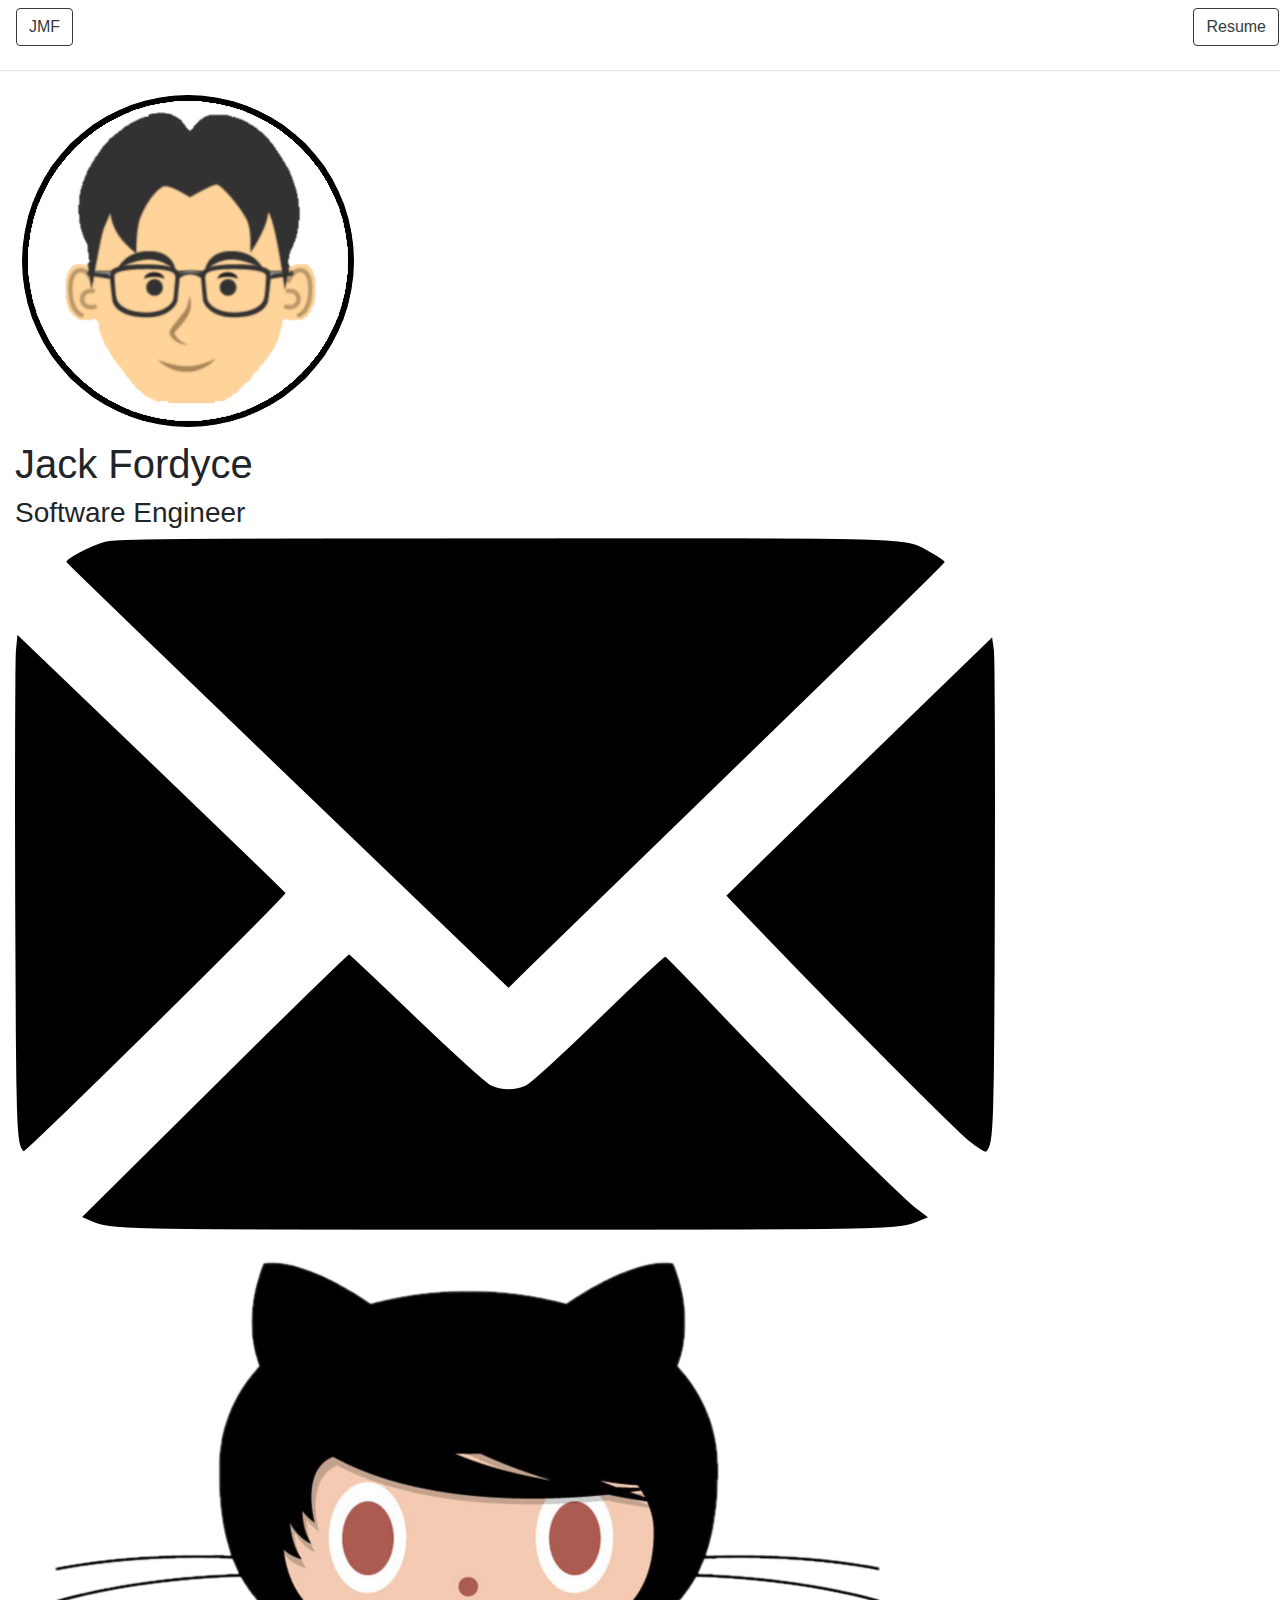
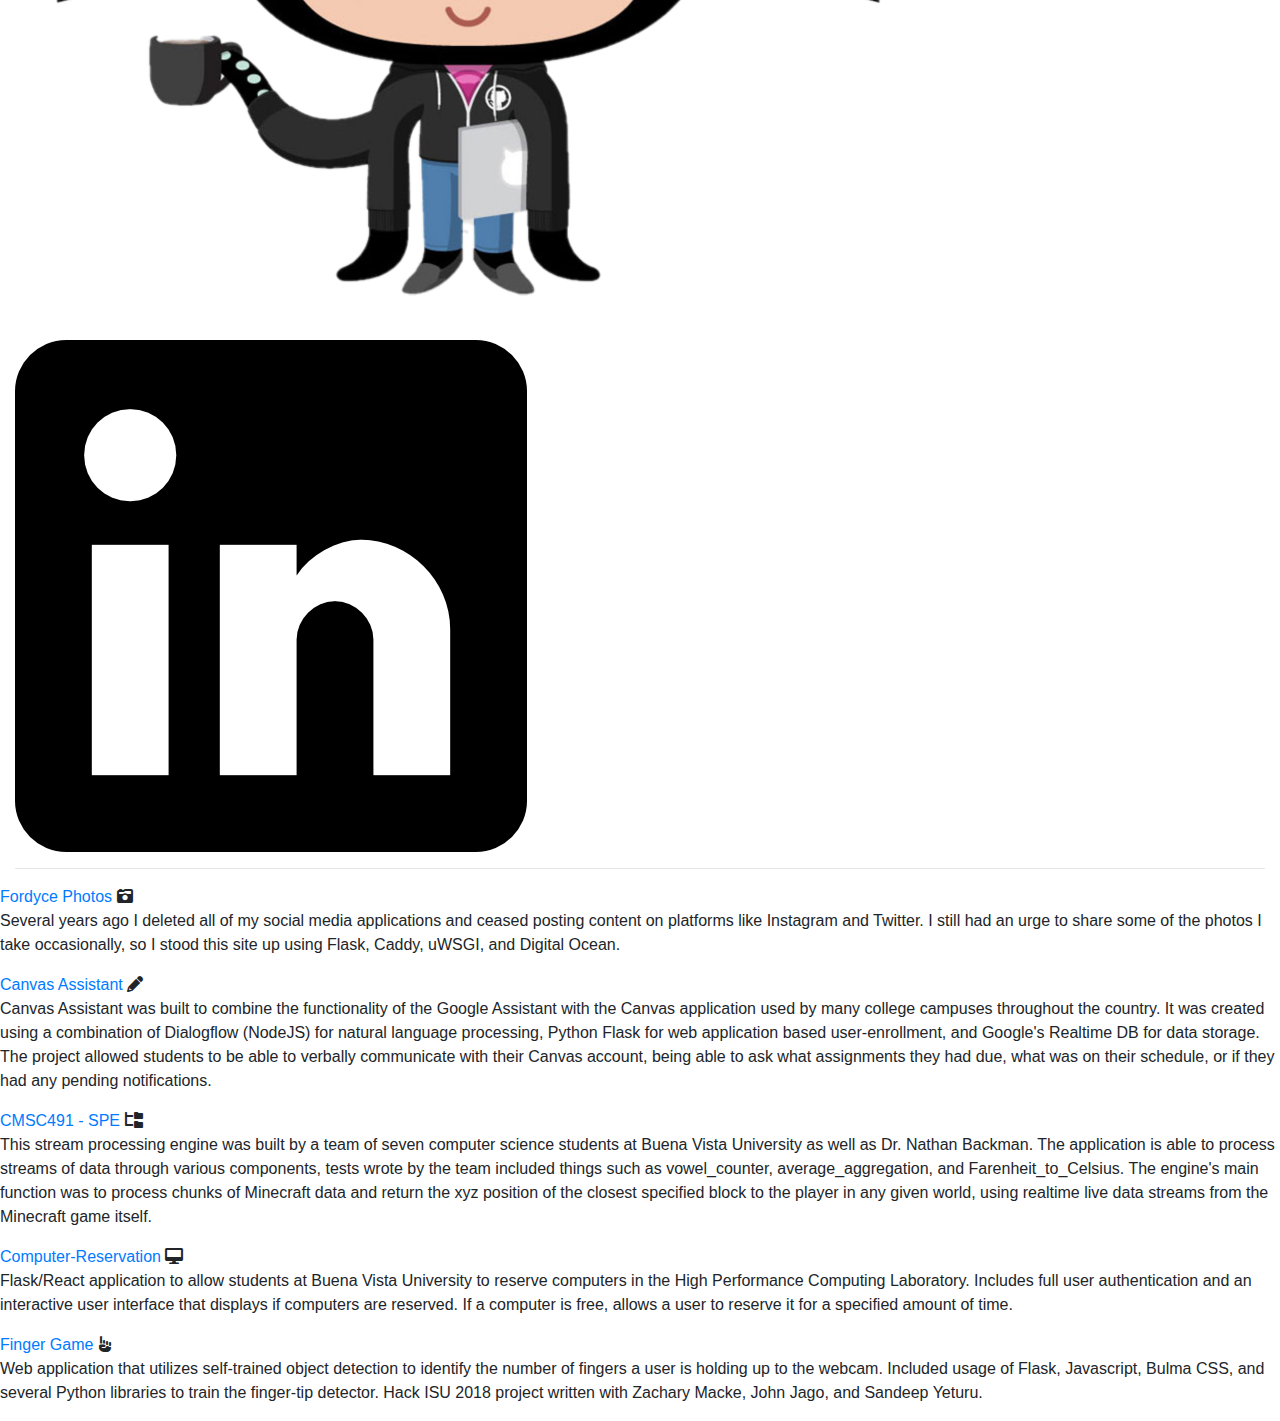
==== app/templates/index.html @ 5f581eb6 "feat: moving app structure into /app for testing purposes" ====
<!DOCTYPE html>
<html lang="en">
  <head>
    <meta charset="utf-8">
    <meta name="viewport" content="width=device-width, initial-scale=1, shrink-to-fit=no">
    <link rel="stylesheet" href="https://maxcdn.bootstrapcdn.com/bootstrap/4.0.0/css/bootstrap.min.css" integrity="sha384-Gn5384xqQ1aoWXA+058RXPxPg6fy4IWvTNh0E263XmFcJlSAwiGgFAW/dAiS6JXm" crossorigin="anonymous">
    <link rel="stylesheet" href="https://cdnjs.cloudflare.com/ajax/libs/font-awesome/6.0.0/css/all.min.css">
    <link rel="stylesheet" type="text/css" href="{{ url_for('static', filename='css/index.css') }}">
    <link rel="icon" href="../static/img/cartoonprof.png" type="image/x-icon">
    <title>Jack Fordyce</title>
  </head>

  <body>
    <nav class="navbar">
      <form target="" class="form-inline" action="/">
        <button class="btn btn-outline-dark my-2 my-sm-0" type="submit">JMF</button>
      </form>
      <div class="text-right row">
        <form target="_blank" class="form-inline" action="/resume/">
          <button class="btn btn-outline-dark my-2 my-sm-0 right-btn" type="submit">Resume</button>
        </form>
      </div>
    </nav>

    <hr id="top">

    <div id="total-cont">
      <div class="container-fluid">
        <div class="row top-marg" >
          <div class="col"id="top-level">
            <img id="prof-pic" src="../static/img/cartoonprof.png" alt="A cartoon representation of my face">
            <h1 id="name-header">Jack Fordyce</h1>
            <h3 id="title-header">Software Engineer</h3>
            <a href="mailto:jackmitchellfordyce@gmail.com" target="_blank" id="mail-link"><img class="mail-btn" src="../static/img/emailpic.png" alt="Send me an email"></a>
            <a href="https://github.com/jackmford" target="_blank" id="git-link"><img class="git-btn" src="../static/img/octos.png" alt="Visit my Github page"></a>
            <a href="https://www.linkedin.com/in/jackmitchellfordyce/" target="_blank" id="linked-link"><img class="linked-btn" src="../static/img/linkedin.png" alt="Visit my Linkedin page"></a>
            <hr>
          </div>
        </div>
      </div>

      <div class="container-fluid" id="proj-desc-container">
        <div class="row proj-row">
          <span class="proj-p-title"><a href=https://github.com/jackmford/fordycephotos target="_blank">Fordyce Photos</a> <i class="fas fa-camera-retro"></i></span>
          <p class="proj-p-des">Several years ago I deleted all of my social media applications and ceased posting content on platforms like Instagram and Twitter. I still had an urge to share some of the photos I take occasionally, so I stood this site up using Flask, Caddy, uWSGI, and Digital Ocean.</p>
        </div>
      </div>

      <div class="container-fluid" id="proj-desc-container">
        <div class="row proj-row">
          <span class="proj-p-title"><a href=https://github.com/jackmford/capstone target="_blank">Canvas Assistant</a> <i class="fas fa-pencil"></i></span>
          <p class="proj-p-des">Canvas Assistant was built to combine the functionality of the Google Assistant with the Canvas application used by many college campuses throughout the country. It was created using a combination of Dialogflow (NodeJS) for natural language processing, Python Flask for web application based user-enrollment, and Google's Realtime DB for data storage. The project allowed students to be able to verbally communicate with their Canvas account, being able to ask what assignments they had due, what was on their schedule, or if they had any pending notifications.</p>
        </div>
      </div>

      <div class="container-fluid" id="proj-desc-container">
        <div class="row proj-row">
          <span class="proj-p-title"><a href=https://github.com/nathan-backman/cmsc491-SPE target="_blank">CMSC491 - SPE</a> <i class="fas fa-folder-tree"></i></span>
          <p class="proj-p-des">This stream processing engine was built by a team of seven computer science students at Buena Vista University as well as Dr. Nathan Backman. The application is able to process streams of data through various components, tests wrote by the team included things such as vowel_counter, average_aggregation, and Farenheit_to_Celsius. The engine's main function was to process chunks of Minecraft data and return the xyz position of the closest specified block to the player in any given world, using realtime live data streams from the Minecraft game itself.</p>
        </div>
      </div>

      <div class="container-fluid" id="proj-desc-container">
        <div class="row proj-row">
          <span class="proj-p-title"><a href=https://github.com/jackmford/Computer-Reservation-System target="_blank">Computer-Reservation</a> <i class="fas fa-desktop"></i></span>
          <p class="proj-p-des">Flask/React application to allow students at Buena Vista University to reserve computers in the High Performance Computing Laboratory. Includes full user authentication and an interactive user interface that displays if computers are reserved. If a computer is free, allows a user to reserve it for a specified amount of time.</p>
        </div>
      </div>

      <div class="container-fluid" id="proj-desc-container">
        <div class="row proj-row">
          <span class="proj-p-title"><a href=https://github.com/jackmford/finger-game target="_blank">Finger Game</a> <i class="fas fa-hand-point-up"></i></span>
          <p class="proj-p-des">Web application that utilizes self-trained object detection to identify the number of fingers a user is holding up to the webcam. Included usage of Flask, Javascript, Bulma CSS, and several Python libraries to train the finger-tip detector. Hack ISU 2018 project written with Zachary Macke, John Jago, and Sandeep Yeturu.</p>
        </div>
      </div>
    </div>
  </body>
</html>
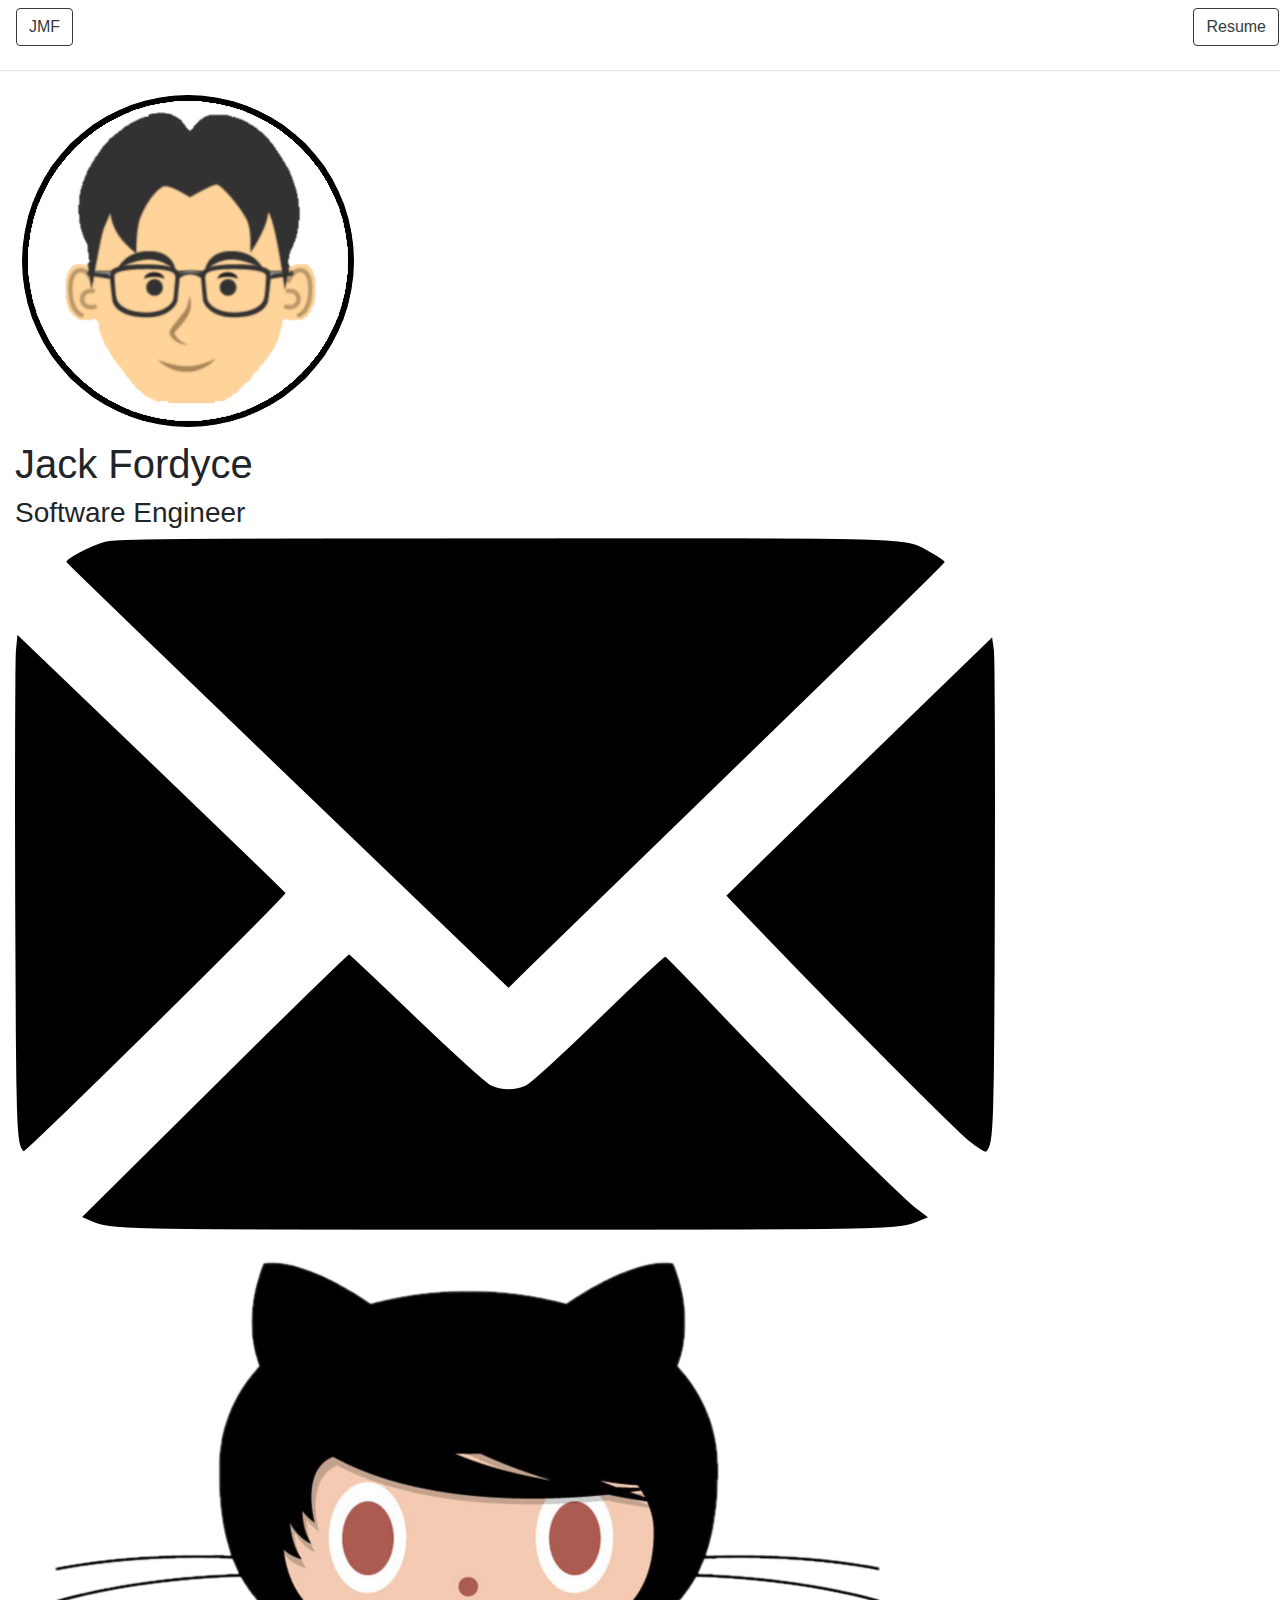
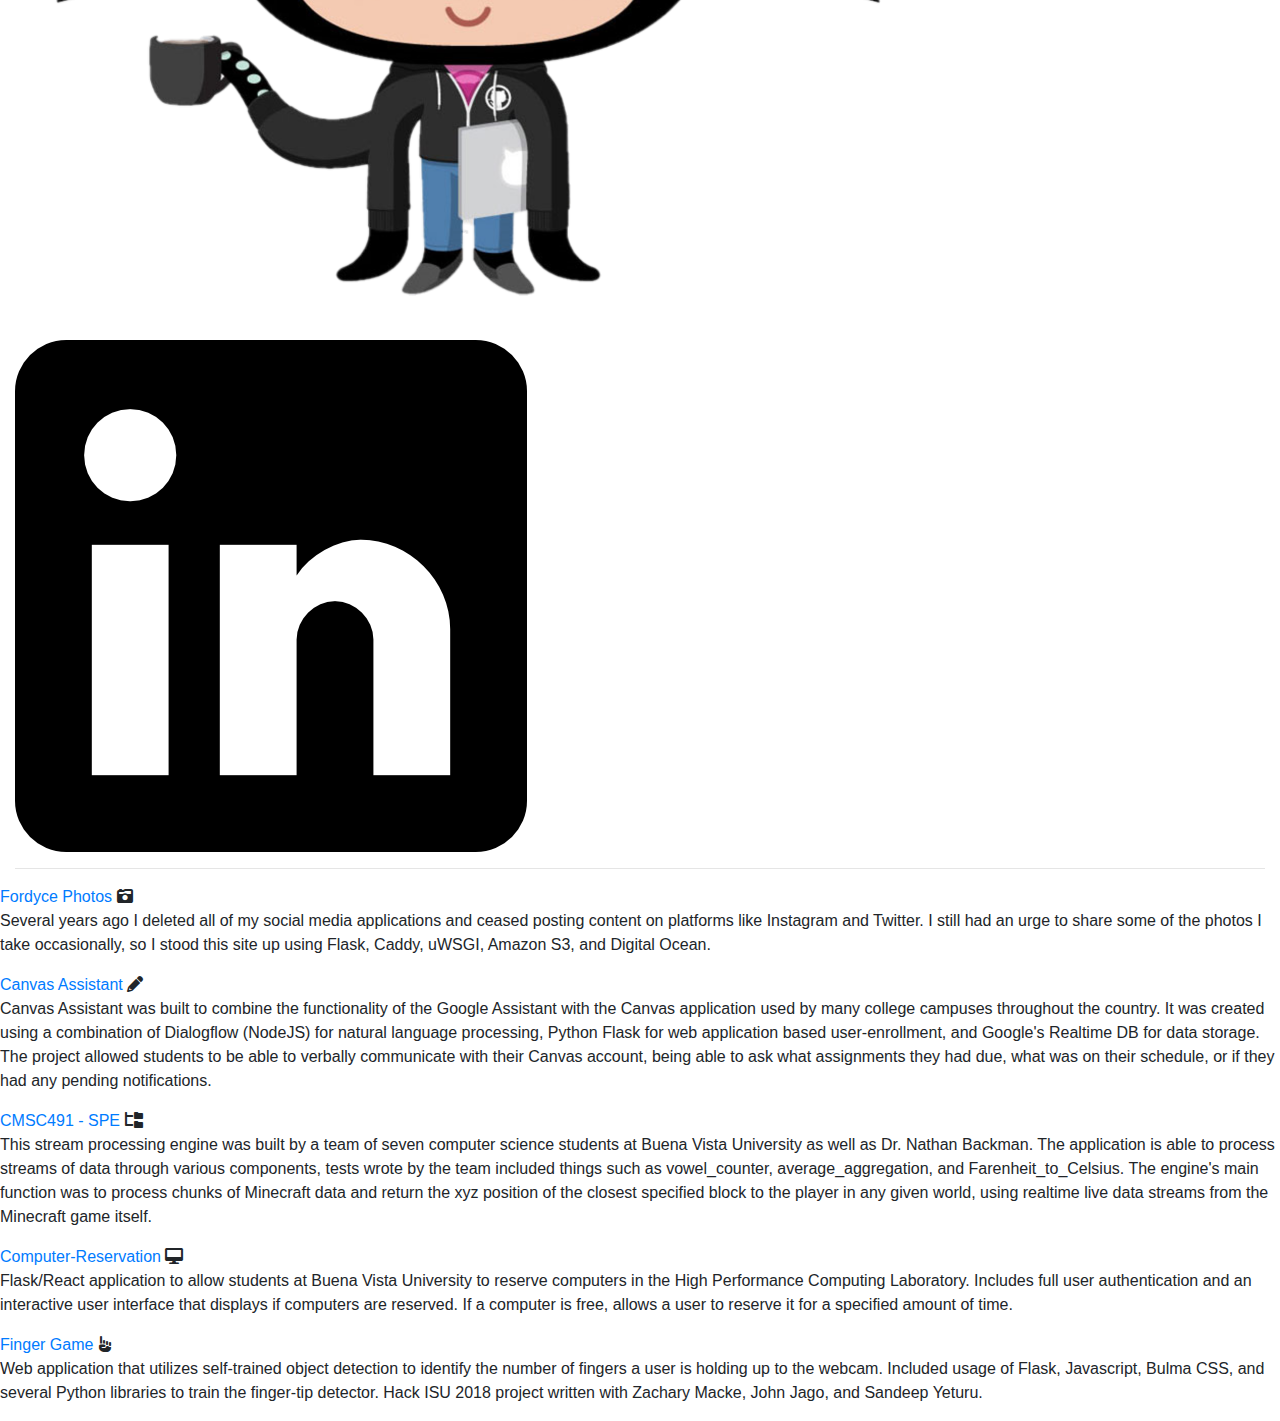
==== commit fad29176: "fix: tech stack on fordycephotos was wrong" ====
--- a/app/templates/index.html
+++ b/app/templates/index.html
@@ -42,7 +42,7 @@
       <div class="container-fluid" id="proj-desc-container">
         <div class="row proj-row">
           <span class="proj-p-title"><a href=https://github.com/jackmford/fordycephotos target="_blank">Fordyce Photos</a> <i class="fas fa-camera-retro"></i></span>
-          <p class="proj-p-des">Several years ago I deleted all of my social media applications and ceased posting content on platforms like Instagram and Twitter. I still had an urge to share some of the photos I take occasionally, so I stood this site up using Flask, Caddy, uWSGI, and Digital Ocean.</p>
+          <p class="proj-p-des">Several years ago I deleted all of my social media applications and ceased posting content on platforms like Instagram and Twitter. I still had an urge to share some of the photos I take occasionally, so I stood this site up using Flask, Caddy, uWSGI, Amazon S3, and Digital Ocean.</p>
         </div>
       </div>
 
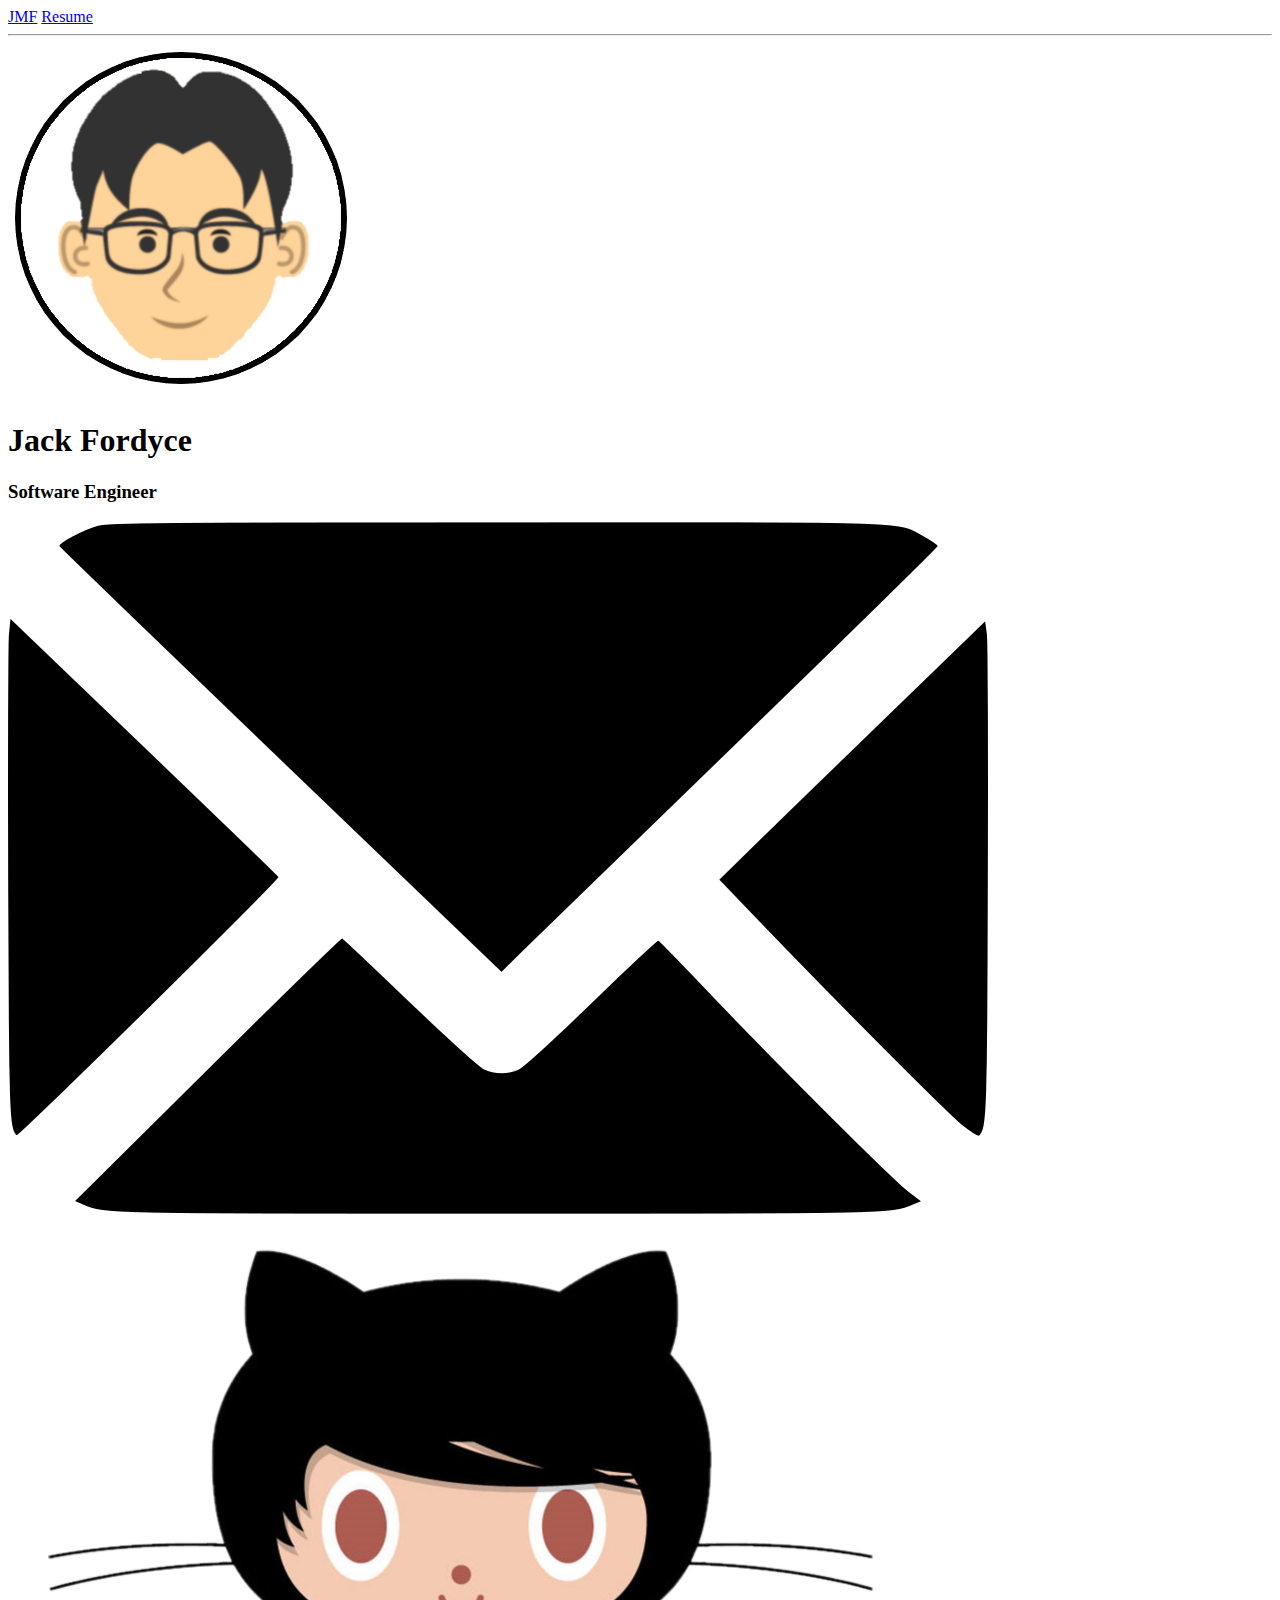
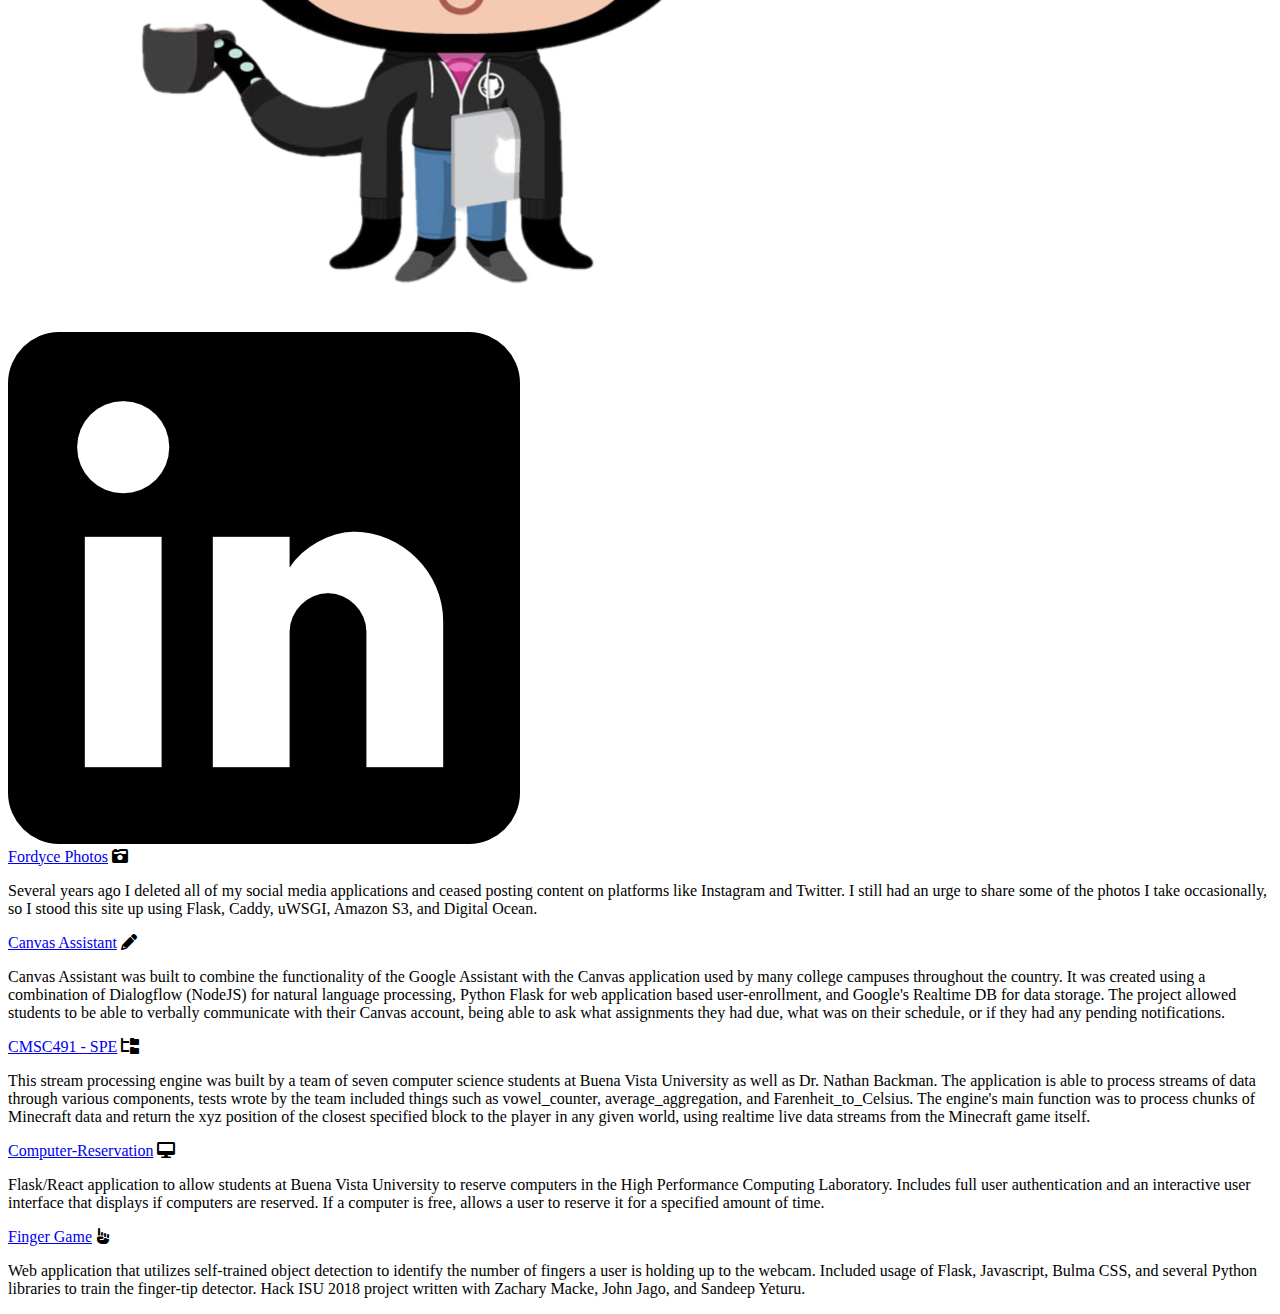
==== commit d034b235: "woo normal css that I'm bad at" ====
--- a/app/templates/index.html
+++ b/app/templates/index.html
@@ -3,7 +3,6 @@
   <head>
     <meta charset="utf-8">
     <meta name="viewport" content="width=device-width, initial-scale=1, shrink-to-fit=no">
-    <link rel="stylesheet" href="https://maxcdn.bootstrapcdn.com/bootstrap/4.0.0/css/bootstrap.min.css" integrity="sha384-Gn5384xqQ1aoWXA+058RXPxPg6fy4IWvTNh0E263XmFcJlSAwiGgFAW/dAiS6JXm" crossorigin="anonymous">
     <link rel="stylesheet" href="https://cdnjs.cloudflare.com/ajax/libs/font-awesome/6.0.0/css/all.min.css">
     <link rel="stylesheet" type="text/css" href="{{ url_for('static', filename='css/index.css') }}">
     <link rel="icon" href="../static/img/cartoonprof.png" type="image/x-icon">
@@ -11,33 +10,25 @@
   </head>
 
   <body>
-    <nav class="navbar">
-      <form target="" class="form-inline" action="/">
-        <button class="btn btn-outline-dark my-2 my-sm-0" type="submit">JMF</button>
-      </form>
-      <div class="text-right row">
-        <form target="_blank" class="form-inline" action="/resume/">
-          <button class="btn btn-outline-dark my-2 my-sm-0 right-btn" type="submit">Resume</button>
-        </form>
+    <nav id="navbar">
+      <div class="container">
+        <a href="/">JMF</a>
+        <a href="/resume">Resume</a>
       </div>
     </nav>
 
     <hr id="top">
 
-    <div id="total-cont">
-      <div class="container-fluid">
-        <div class="row top-marg" >
-          <div class="col"id="top-level">
-            <img id="prof-pic" src="../static/img/cartoonprof.png" alt="A cartoon representation of my face">
-            <h1 id="name-header">Jack Fordyce</h1>
-            <h3 id="title-header">Software Engineer</h3>
-            <a href="mailto:jackmitchellfordyce@gmail.com" target="_blank" id="mail-link"><img class="mail-btn" src="../static/img/emailpic.png" alt="Send me an email"></a>
-            <a href="https://github.com/jackmford" target="_blank" id="git-link"><img class="git-btn" src="../static/img/octos.png" alt="Visit my Github page"></a>
-            <a href="https://www.linkedin.com/in/jackmitchellfordyce/" target="_blank" id="linked-link"><img class="linked-btn" src="../static/img/linkedin.png" alt="Visit my Linkedin page"></a>
-            <hr>
-          </div>
-        </div>
+    <section id="main-section">
+      <div class="container">
+        <img id="prof-pic" src="../static/img/cartoonprof.png" alt="A cartoon representation of my face">
+        <h1 id="name-header">Jack Fordyce</h1>
+        <h3 id="title-header">Software Engineer</h3>
+        <a href="mailto:jackmitchellfordyce@gmail.com" target="_blank" id="mail-link"><img class="mail-btn" src="../static/img/emailpic.png" alt="Send me an email"></a>
+        <a href="https://github.com/jackmford" target="_blank" id="git-link"><img class="git-btn" src="../static/img/octos.png" alt="Visit my Github page"></a>
+        <a href="https://www.linkedin.com/in/jackmitchellfordyce/" target="_blank" id="linked-link"><img class="linked-btn" src="../static/img/linkedin.png" alt="Visit my Linkedin page"></a>
       </div>
+    </section>
 
       <div class="container-fluid" id="proj-desc-container">
         <div class="row proj-row">
